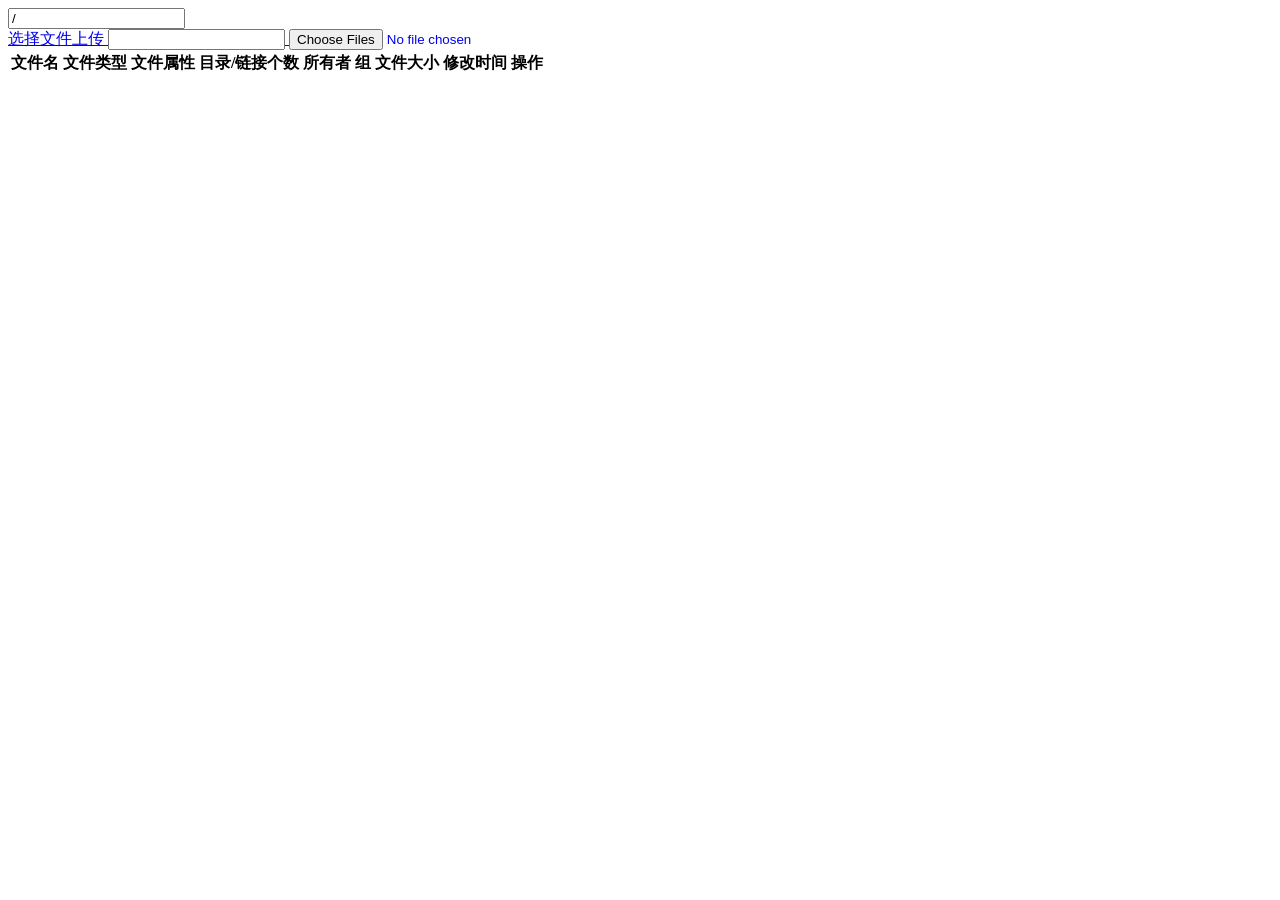
==== src/main/resources/templates/sftp.html @ 9cca9f20 "Initial commit" ====
<!DOCTYPE html>
<html lang="en" xmlns:th="http://www.thymeleaf.org">
<head>
    <meta charset="UTF-8">
    <meta http-equiv="Content-Type" content="text/html;charset=UTF-8"/>
    <meta name="viewport" content="width=device-width, initial-scale=1.0, maximum-scale=1.0, user-scalable=no">
    <title th:text="'web sftp ' + ${host}">web sftp</title>
    <link rel="shortcut icon" th:href="@{/static/img/favicon.ico}"/>
    <link rel="stylesheet" th:href="@{/static/css/webShell.css}"/>
    <link rel="stylesheet" th:href="@{/static/css/jstree/style.min.css}"/>
    <script type="text/javascript" th:src="@{/static/js/jquery-3.5.1.min.js}"></script>
    <script type="text/javascript" th:src="@{/static/js/web-socket.js}"></script>
    <script type="text/javascript" th:src="@{/static/js/web-shell.js}"></script>
    <script type="text/javascript" th:src="@{/static/js/jstree.min.js}"></script>
</head>
<body>
    <div class="sftp-container">
        <div class="sftp-file-tree-div">
            <input id="current_path" placeholder="当前目录" value="/">
            <form action="#" enctype="multipart/form-data" id="upload_form">
                <a href="javascript:" class="select-file">选择文件上传
                    <input type="text" name="path" id="path">
                    <input type="file" name="file" id="file" multiple>
                </a>
            </form>
            <div id="file_tree" class="sftp-file-tree"></div>
        </div>
        <div id="file_detail" class="sftp-file-detail">
            <table class="file-detail-table">
                <tr>
                    <th>文件名</th>
                    <th>文件类型</th>
                    <th>文件属性</th>
                    <th>目录/链接个数</th>
                    <th>所有者</th>
                    <th>组</th>
                    <th>文件大小</th>
                    <th>修改时间</th>
                    <th>操作</th>
                </tr>
            </table>
        </div>
        <div id="message_console" class="sftp-message-console"></div>
    </div>
</body>
<script th:inline="javascript">
$(function () {
    let url = window.location.href;
    let urlParams = window.location.search;
    history.replaceState(null, null, url.replace(urlParams, ""))
    const login = [[${login}]];
    if (!login && window.confirm("登录失败，请重新连接SFTP服务！")) {
        // 关闭页面
        window.opener = null;
        window.open('', '_self');
        window.close();
    }
    $("#file").change(function () {
        if($(this).val() !== ""){
            uploadFile();
        }
    })
    function getFileTree(instance, selectedNode) {
        $.ajax({
            url : "/sftp/getFileTree",
            dataType : "json",
            data: { 'path': selectedNode.id },
            type : "get",
            success : function(res) {
                console.info(res);
                checkErr(res)
                let fileTree = res.data
                if(fileTree && fileTree.length > 0) {
                    selectedNode.children = [];
                    for (const i in fileTree) {
                        let item = fileTree[i];
                        instance.create_node(selectedNode, item, "last");
                    }
                    instance.open_node(selectedNode);
                    //全不选择
                    instance.deselect_all();
                    loadTableData(fileTree);
                }else{
                    showTips("暂无数据！");
                    $(".file-detail-table .data-cell").remove();
                }
            }
        });
    }
    let $fileTree = $('#file_tree');
    let $currentPathInput = $("#current_path");
    function loadTableData(data) {
        let fileDetail = "";
        $(".file-detail-table .data-cell").remove();
        // 根目录以外的目录下新增上级目录项
        if (data[0].id.substring(1).indexOf('/') > 0) {
            let id = data[0].id;
            let pid = id.substring(0, id.lastIndexOf('/', id.lastIndexOf('/') - 1) + 1).replace(/(\/*$)/g,"") || '/';
            fileDetail = "<tr class='data-cell'><td class='file-name jstree-default' id='" + pid + "'>" +
                "<i class='jstree-icon jstree-folder'></i>..</td><td>上级目录</td>" +
                "<td></td><td></td><td></td><td></td><td></td><td></td><td></td></tr>";
        }
        for (const d in data) {
            let item = data[d];
            let icon = item.icon;
            if(icon && !icon.startsWith('jstree')){
                icon = "' style='background-image: url(" + icon
                    + ");background-position: center center;background-size: auto;'";
            }
            fileDetail += "<tr class='data-cell'>";
            fileDetail += "<td class='file-name jstree-default' id='" + item.id + "'>" +
                "<i class='jstree-icon " + icon + "'></i>"+ item.text +"</td>";
            fileDetail += "<td>"+ item.fileType +"</td>";
            fileDetail += "<td>"+ item.fileAttr +"</td>";
            fileDetail += "<td>"+ item.numberOfDir +"</td>";
            fileDetail += "<td>"+ item.owner +"</td>";
            fileDetail += "<td>"+ item.group +"</td>";
            fileDetail += "<td>"+ item.size +"</td>";
            fileDetail += "<td>"+ item.modifiedDate +"</td>";
            fileDetail += "<td><button class='delete-data' value='" + item.id + "'>删除</button></td></tr>";
        }
        $(".file-detail-table").append(fileDetail);
        $('.data-cell .file-name').bind('click', function() {
            let tree = $fileTree.jstree(true);
            let val = $(this).attr('id');
            let file = tree.get_node(val)
            // 单击文件夹设置输入框数据
            if (file && "jstree-folder" === file.icon) {
                $currentPathInput.val(val)
                tree.select_node(val);
            }
            $currentPathInput.focus()
        }).bind('dblclick', function() {
            let tree = $fileTree.jstree(true);
            let val = $(this).attr('id');
            let file = tree.get_node(val)
            // 双击 除文件夹外都下载
            if (file && "jstree-folder" !== file.icon) {
                window.open(window.location.origin + "/sftp/download?path=" + val, '_blank')
            }
        });

        // 删除数据
        $('.delete-data').bind('click', function() {
            let val = $(this).attr("value");
            if(window.confirm('你确定要删除“' + val + '”吗？')){
                $.ajax({
                    url : "/sftp",
                    type : "delete",
                    dataType : "json",
                    data: { path: val },
                    success: function(res) {
                        if (checkErr(res)) {
                            refreshTree();
                        }
                    }
                });
            }
        });
    }

    // 根目录
    let rootDirectory = { "id": "/", "parent": "#", "text": "/", "icon": "jstree-folder", 'state': { 'opened': true }}

    $fileTree.on("changed.jstree", function (e, data) {
        if(data.selected.length) {
            let selected = data.instance.get_node(data.selected[0])
            console.log('The selected node is: ' + selected.id);
            $currentPathInput.val(selected.id)
            // 只查询文件夹的下一级文件
            if ("jstree-folder" === selected.icon) {
                getFileTree(data.instance, selected)
            }
        }
    }).jstree({
        "core" : {
            "multiple" : false,
            'check_callback': true,
            'data' : function (obj, callback){
                $.ajax({
                    url : "/sftp/getFileTree",
                    dataType : "json",
                    data: { path: '/' },
                    type : "get",
                    success : function(res) {
                        checkErr(res)
                        let fileTree = res.data
                        if(fileTree) {
                            loadTableData(fileTree);
                            fileTree.unshift(rootDirectory)
                            callback.call(this, fileTree);
                        }else{
                            showTips("暂无数据！");
                            $(".file-detail-table .data-cell").remove();
                        }
                    }
                });
            }
        },
        "checkbox" : {
            "keep_selected_style" : false
        },
        "plugins" : [ "checkbox" ]
    });

    /**
     * 选中node
     * @param {String} nodeId 节点id
     * @param {String} pNodeId 父节点id（可选）
     */
    function selectNode(nodeId, pNodeId) {
        let tree = $fileTree.jstree(true);
        if (tree.get_node(nodeId)){
            tree.select_node(nodeId);
            return true;
        } else if (pNodeId && tree.get_node(pNodeId)){
            tree.select_node(pNodeId);
            if (nodeId !== pNodeId) {
                $currentPathInput.val(nodeId)
                $currentPathInput.focus()
                setTimeout(function () {
                    selectNode(nodeId);
                }, 1000)
            }
            return true;
        } else {
            return selectNode(nodeId, nodeId.substring(0, nodeId.lastIndexOf('/')))
        }
    }
    $currentPathInput.bind("keypress", function(event){
        if(event.keyCode === 13){
            // 删除最后一个/
            let val = $(this).val().replace(/(\/*$)/g,"");
            console.log(val)
            if (val) {
                selectNode(val);
            }
        }
    })
});
</script>
</html>
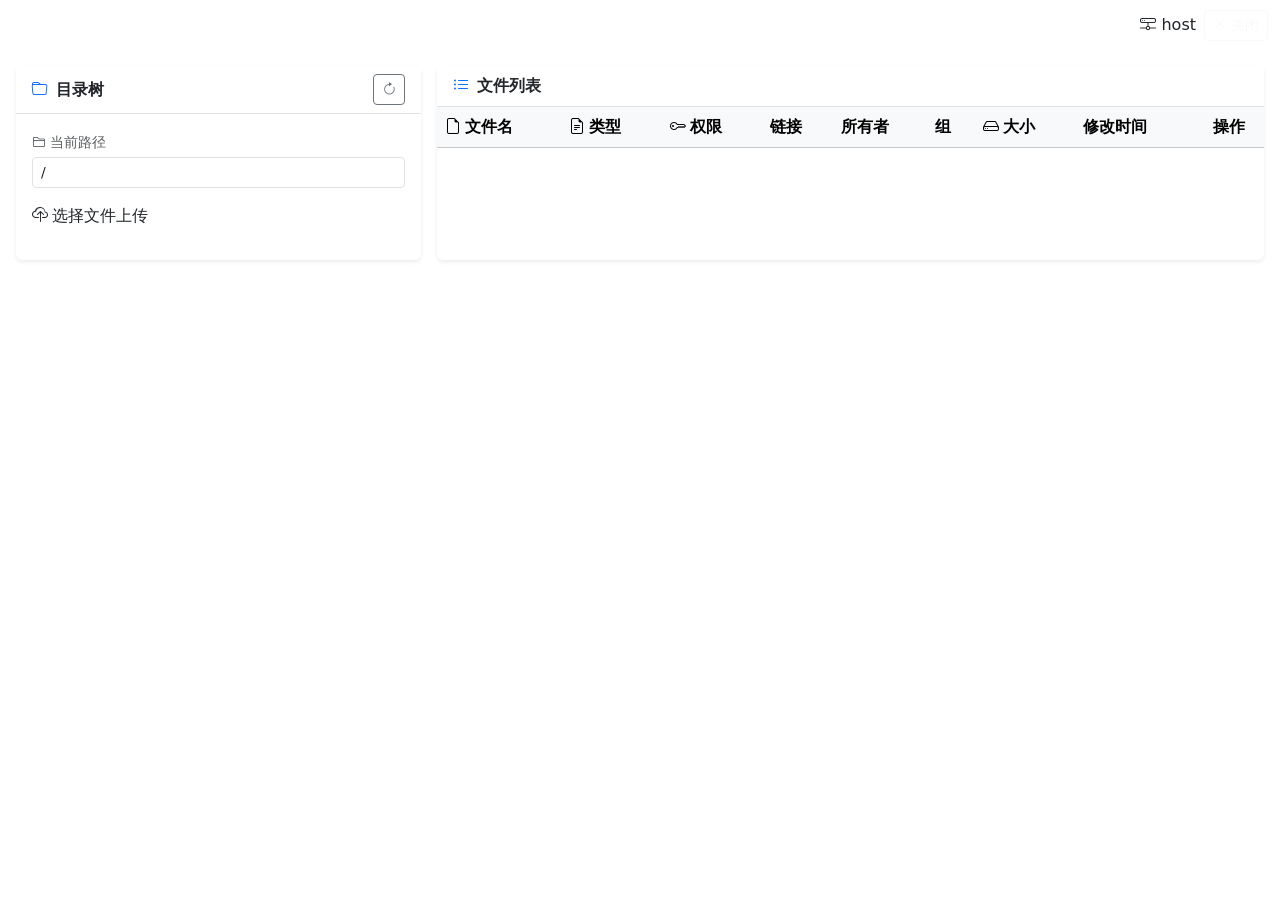
==== commit 2f76c3ce: "第二版样式使用Bootstrap" ====
--- a/src/main/resources/templates/sftp.html
+++ b/src/main/resources/templates/sftp.html
@@ -1,11 +1,13 @@
 <!DOCTYPE html>
-<html lang="en" xmlns:th="http://www.thymeleaf.org">
+<html lang="zh-CN" xmlns:th="http://www.thymeleaf.org">
 <head>
     <meta charset="UTF-8">
     <meta http-equiv="Content-Type" content="text/html;charset=UTF-8"/>
     <meta name="viewport" content="width=device-width, initial-scale=1.0, maximum-scale=1.0, user-scalable=no">
-    <title th:text="'web sftp ' + ${host}">web sftp</title>
+    <title th:text="'Web SFTP - ' + ${host}">Web SFTP</title>
     <link rel="shortcut icon" th:href="@{/static/img/favicon.ico}"/>
+    <link rel="stylesheet" href="https://cdn.jsdelivr.net/npm/bootstrap@5.3.3/dist/css/bootstrap.min.css">
+    <link rel="stylesheet" href="https://cdn.jsdelivr.net/npm/bootstrap-icons@1.11.3/font/bootstrap-icons.min.css">
     <link rel="stylesheet" th:href="@{/static/css/webShell.css}"/>
     <link rel="stylesheet" th:href="@{/static/css/jstree/style.min.css}"/>
     <script type="text/javascript" th:src="@{/static/js/jquery-3.5.1.min.js}"></script>
@@ -13,44 +15,94 @@
     <script type="text/javascript" th:src="@{/static/js/web-shell.js}"></script>
     <script type="text/javascript" th:src="@{/static/js/jstree.min.js}"></script>
 </head>
-<body>
-    <div class="sftp-container">
-        <div class="sftp-file-tree-div">
-            <input id="current_path" placeholder="当前目录" value="/">
-            <form action="#" enctype="multipart/form-data" id="upload_form">
-                <a href="javascript:" class="select-file">选择文件上传
-                    <input type="text" name="path" id="path">
-                    <input type="file" name="file" id="file" multiple>
-                </a>
-            </form>
-            <div id="file_tree" class="sftp-file-tree"></div>
+<body class="sftp-body">
+
+<nav class="navbar navbar-dark bg-sftp-nav">
+    <div class="container-fluid">
+        <span class="navbar-brand mb-0 h1">
+            <i class="bi bi-folder2-open me-2"></i>Web SFTP 文件管理器
+        </span>
+        <div class="d-flex align-items-center gap-2">
+            <span class="host-badge"><i class="bi bi-hdd-network"></i> <span th:text="${host}">host</span></span>
+            <button type="button" class="btn btn-sm btn-outline-light" onclick="window.close()">
+                <i class="bi bi-x-lg me-1"></i>关闭
+            </button>
         </div>
-        <div id="file_detail" class="sftp-file-detail">
-            <table class="file-detail-table">
-                <tr>
-                    <th>文件名</th>
-                    <th>文件类型</th>
-                    <th>文件属性</th>
-                    <th>目录/链接个数</th>
-                    <th>所有者</th>
-                    <th>组</th>
-                    <th>文件大小</th>
-                    <th>修改时间</th>
-                    <th>操作</th>
-                </tr>
-            </table>
+    </div>
+</nav>
+
+<div class="container-fluid sftp-main p-3">
+    <div class="row g-3 h-100">
+        <div class="col-12 col-md-4 sftp-tree-col">
+            <div class="card h-100 shadow-sm border-0">
+                <div class="card-header bg-white py-2 px-3 border-bottom">
+                    <div class="d-flex align-items-center gap-2">
+                        <i class="bi bi-folder text-primary"></i>
+                        <span class="fw-semibold text-dark">目录树</span>
+                        <button class="btn btn-sm btn-outline-secondary ms-auto" onclick="refreshTree()" title="刷新">
+                            <i class="bi bi-arrow-clockwise"></i>
+                        </button>
+                    </div>
+                </div>
+                <div class="card-body p-3">
+                    <div class="mb-3">
+                        <label class="form-label small text-muted mb-1"><i class="bi bi-folder2 me-1"></i>当前路径</label>
+                        <input id="current_path" class="form-control form-control-sm" placeholder="当前目录" value="/">
+                    </div>
+                    <form action="#" enctype="multipart/form-data" id="upload_form" class="mb-3">
+                        <input type="hidden" name="path" id="path">
+                        <label class="upload-btn">
+                            <i class="bi bi-cloud-upload me-1"></i>选择文件上传
+                            <input type="file" name="file" id="file" multiple hidden>
+                        </label>
+                    </form>
+                    <div id="file_tree" class="sftp-file-tree"></div>
+                </div>
+            </div>
         </div>
-        <div id="message_console" class="sftp-message-console"></div>
+
+        <div class="col-12 col-md-8 sftp-detail-col">
+            <div class="card h-100 shadow-sm border-0">
+                <div class="card-header bg-white py-2 px-3 border-bottom">
+                    <div class="d-flex align-items-center gap-2">
+                        <i class="bi bi-list-ul text-primary"></i>
+                        <span class="fw-semibold text-dark">文件列表</span>
+                    </div>
+                </div>
+                <div class="card-body p-0 overflow-hidden">
+                    <div class="table-responsive h-100">
+                        <table class="table table-hover align-middle mb-0 sftp-table">
+                            <thead class="table-light sticky-top">
+                                <tr>
+                                    <th><i class="bi bi-file-earmark me-1"></i>文件名</th>
+                                    <th><i class="bi bi-file-earmark-text me-1"></i>类型</th>
+                                    <th><i class="bi bi-key me-1"></i>权限</th>
+                                    <th>链接</th>
+                                    <th>所有者</th>
+                                    <th>组</th>
+                                    <th><i class="bi bi-hdd me-1"></i>大小</th>
+                                    <th>修改时间</th>
+                                    <th class="text-center">操作</th>
+                                </tr>
+                            </thead>
+                            <tbody></tbody>
+                        </table>
+                    </div>
+                </div>
+            </div>
+        </div>
     </div>
-</body>
+</div>
+
+<div id="message_console" class="sftp-message-console"></div>
+
 <script th:inline="javascript">
 $(function () {
-    let url = window.location.href;
-    let urlParams = window.location.search;
+    var url = window.location.href;
+    var urlParams = window.location.search;
     history.replaceState(null, null, url.replace(urlParams, ""))
-    const login = [[${login}]];
+    var login = [[${login}]];
     if (!login && window.confirm("登录失败，请重新连接SFTP服务！")) {
-        // 关闭页面
         window.opener = null;
         window.open('', '_self');
         window.close();
@@ -69,15 +121,14 @@
             success : function(res) {
                 console.info(res);
                 checkErr(res)
-                let fileTree = res.data
+                var fileTree = res.data
                 if(fileTree && fileTree.length > 0) {
                     selectedNode.children = [];
-                    for (const i in fileTree) {
-                        let item = fileTree[i];
+                    for (var i in fileTree) {
+                        var item = fileTree[i];
                         instance.create_node(selectedNode, item, "last");
                     }
                     instance.open_node(selectedNode);
-                    //全不选择
                     instance.deselect_all();
                     loadTableData(fileTree);
                 }else{
@@ -87,63 +138,67 @@
             }
         });
     }
-    let $fileTree = $('#file_tree');
-    let $currentPathInput = $("#current_path");
+    var $fileTree = $('#file_tree');
+    var $currentPathInput = $("#current_path");
     function loadTableData(data) {
-        let fileDetail = "";
-        $(".file-detail-table .data-cell").remove();
-        // 根目录以外的目录下新增上级目录项
+        var fileDetail = "";
+        $(".sftp-table tbody").empty();
         if (data[0].id.substring(1).indexOf('/') > 0) {
-            let id = data[0].id;
-            let pid = id.substring(0, id.lastIndexOf('/', id.lastIndexOf('/') - 1) + 1).replace(/(\/*$)/g,"") || '/';
+            var id = data[0].id;
+            var pid = id.substring(0, id.lastIndexOf('/', id.lastIndexOf('/') - 1) + 1).replace(/(\/*$)/g,"") || '/';
             fileDetail = "<tr class='data-cell'><td class='file-name jstree-default' id='" + pid + "'>" +
-                "<i class='jstree-icon jstree-folder'></i>..</td><td>上级目录</td>" +
+                "<i class='bi bi-arrow-up-left-square text-primary me-1'></i>..</td><td>上级目录</td>" +
                 "<td></td><td></td><td></td><td></td><td></td><td></td><td></td></tr>";
         }
-        for (const d in data) {
-            let item = data[d];
-            let icon = item.icon;
+        for (var d in data) {
+            var item = data[d];
+            var icon = item.icon;
+            var displayIcon = '';
             if(icon && !icon.startsWith('jstree')){
                 icon = "' style='background-image: url(" + icon
                     + ");background-position: center center;background-size: auto;'";
+            } else if (icon === 'jstree-folder') {
+                displayIcon = '<i class="bi bi-folder text-warning me-1"></i>';
+            } else {
+                displayIcon = '<i class="bi bi-file-earmark text-secondary me-1"></i>';
             }
             fileDetail += "<tr class='data-cell'>";
             fileDetail += "<td class='file-name jstree-default' id='" + item.id + "'>" +
-                "<i class='jstree-icon " + icon + "'></i>"+ item.text +"</td>";
-            fileDetail += "<td>"+ item.fileType +"</td>";
-            fileDetail += "<td>"+ item.fileAttr +"</td>";
+                displayIcon + "<span class='file-name-text'>" + item.text + "</span></td>";
+            fileDetail += "<td><span class='badge bg-light text-dark border'>"+ item.fileType +"</span></td>";
+            fileDetail += "<td class='mono'>"+ item.fileAttr +"</td>";
             fileDetail += "<td>"+ item.numberOfDir +"</td>";
             fileDetail += "<td>"+ item.owner +"</td>";
             fileDetail += "<td>"+ item.group +"</td>";
-            fileDetail += "<td>"+ item.size +"</td>";
-            fileDetail += "<td>"+ item.modifiedDate +"</td>";
-            fileDetail += "<td><button class='delete-data' value='" + item.id + "'>删除</button></td></tr>";
-        }
-        $(".file-detail-table").append(fileDetail);
+            fileDetail += "<td><span class='text-primary'>"+ item.size +"</span></td>";
+            fileDetail += "<td class='text-muted small'>"+ item.modifiedDate +"</td>";
+            fileDetail += "<td class='text-center'>" +
+                "<button class='btn btn-sm btn-outline-danger delete-data' value='" + item.id + "'>" +
+                "<i class='bi bi-trash'></i></button>" +
+                "</td></tr>";
+        }
+        $(".sftp-table tbody").append(fileDetail);
         $('.data-cell .file-name').bind('click', function() {
-            let tree = $fileTree.jstree(true);
-            let val = $(this).attr('id');
-            let file = tree.get_node(val)
-            // 单击文件夹设置输入框数据
+            var tree = $fileTree.jstree(true);
+            var val = $(this).attr('id');
+            var file = tree.get_node(val)
             if (file && "jstree-folder" === file.icon) {
                 $currentPathInput.val(val)
                 tree.select_node(val);
             }
             $currentPathInput.focus()
         }).bind('dblclick', function() {
-            let tree = $fileTree.jstree(true);
-            let val = $(this).attr('id');
-            let file = tree.get_node(val)
-            // 双击 除文件夹外都下载
+            var tree = $fileTree.jstree(true);
+            var val = $(this).attr('id');
+            var file = tree.get_node(val)
             if (file && "jstree-folder" !== file.icon) {
                 window.open(window.location.origin + "/sftp/download?path=" + val, '_blank')
             }
         });
 
-        // 删除数据
         $('.delete-data').bind('click', function() {
-            let val = $(this).attr("value");
-            if(window.confirm('你确定要删除“' + val + '”吗？')){
+            var val = $(this).attr("value");
+            if(window.confirm('确定要删除 "' + val + '" 吗？')){
                 $.ajax({
                     url : "/sftp",
                     type : "delete",
@@ -159,15 +214,13 @@
         });
     }
 
-    // 根目录
-    let rootDirectory = { "id": "/", "parent": "#", "text": "/", "icon": "jstree-folder", 'state': { 'opened': true }}
+    var rootDirectory = { "id": "/", "parent": "#", "text": "/", "icon": "jstree-folder", 'state': { 'opened': true }}
 
     $fileTree.on("changed.jstree", function (e, data) {
         if(data.selected.length) {
-            let selected = data.instance.get_node(data.selected[0])
+            var selected = data.instance.get_node(data.selected[0])
             console.log('The selected node is: ' + selected.id);
             $currentPathInput.val(selected.id)
-            // 只查询文件夹的下一级文件
             if ("jstree-folder" === selected.icon) {
                 getFileTree(data.instance, selected)
             }
@@ -184,7 +237,7 @@
                     type : "get",
                     success : function(res) {
                         checkErr(res)
-                        let fileTree = res.data
+                        var fileTree = res.data
                         if(fileTree) {
                             loadTableData(fileTree);
                             fileTree.unshift(rootDirectory)
@@ -203,13 +256,8 @@
         "plugins" : [ "checkbox" ]
     });
 
-    /**
-     * 选中node
-     * @param {String} nodeId 节点id
-     * @param {String} pNodeId 父节点id（可选）
-     */
     function selectNode(nodeId, pNodeId) {
-        let tree = $fileTree.jstree(true);
+        var tree = $fileTree.jstree(true);
         if (tree.get_node(nodeId)){
             tree.select_node(nodeId);
             return true;
@@ -229,8 +277,7 @@
     }
     $currentPathInput.bind("keypress", function(event){
         if(event.keyCode === 13){
-            // 删除最后一个/
-            let val = $(this).val().replace(/(\/*$)/g,"");
+            var val = $(this).val().replace(/(\/*$)/g,"");
             console.log(val)
             if (val) {
                 selectNode(val);
@@ -239,4 +286,5 @@
     })
 });
 </script>
+</body>
 </html>
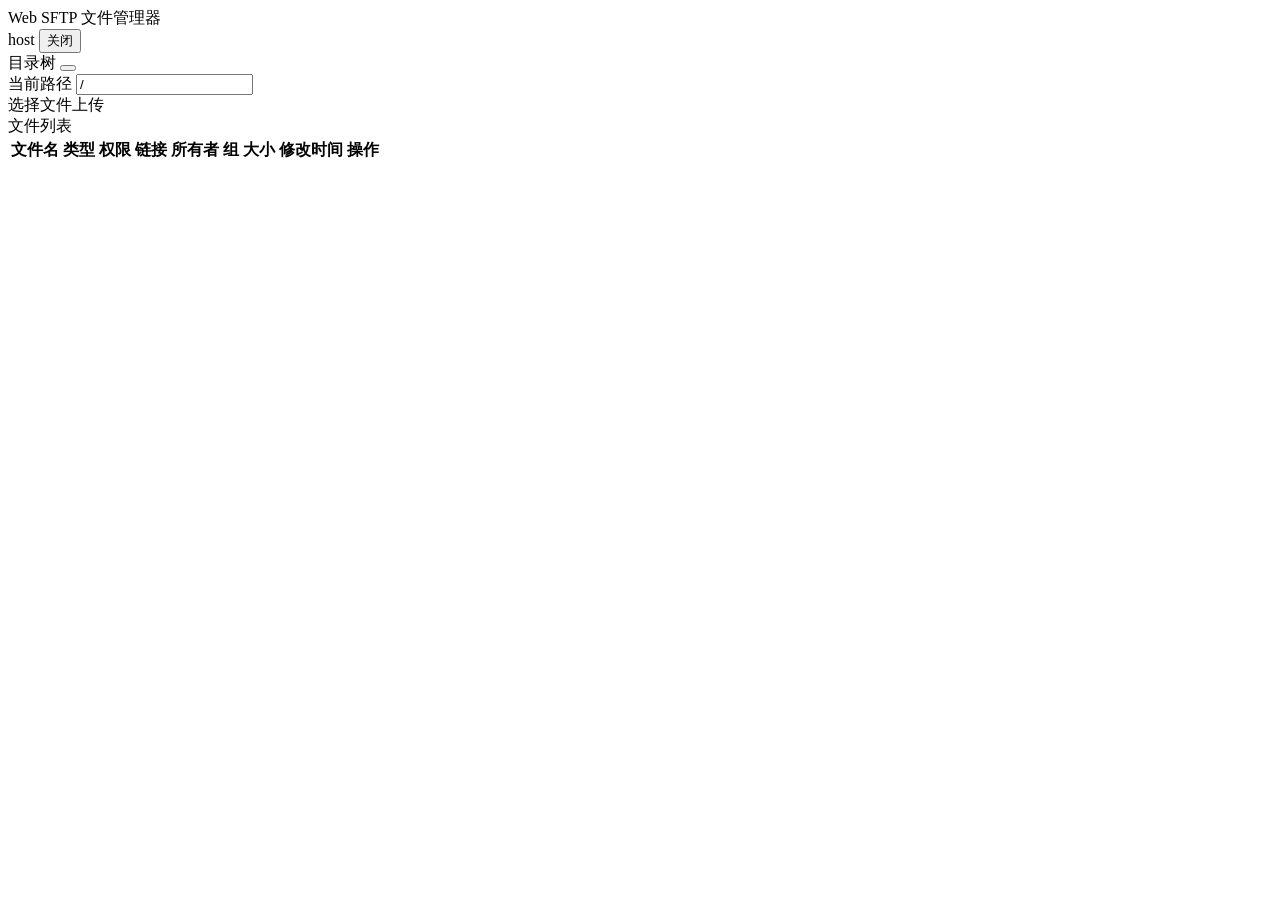
==== commit 56db22ac: "前端Bootstrap样式下载到本地" ====
--- a/src/main/resources/templates/sftp.html
+++ b/src/main/resources/templates/sftp.html
@@ -6,8 +6,8 @@
     <meta name="viewport" content="width=device-width, initial-scale=1.0, maximum-scale=1.0, user-scalable=no">
     <title th:text="'Web SFTP - ' + ${host}">Web SFTP</title>
     <link rel="shortcut icon" th:href="@{/static/img/favicon.ico}"/>
-    <link rel="stylesheet" href="https://cdn.jsdelivr.net/npm/bootstrap@5.3.3/dist/css/bootstrap.min.css">
-    <link rel="stylesheet" href="https://cdn.jsdelivr.net/npm/bootstrap-icons@1.11.3/font/bootstrap-icons.min.css">
+    <link rel="stylesheet" href="/static/css/bootstrap/bootstrap.min.css">
+    <link rel="stylesheet" href="/static/css/bootstrap-icons/bootstrap-icons.min.css">
     <link rel="stylesheet" th:href="@{/static/css/webShell.css}"/>
     <link rel="stylesheet" th:href="@{/static/css/jstree/style.min.css}"/>
     <script type="text/javascript" th:src="@{/static/js/jquery-3.5.1.min.js}"></script>
